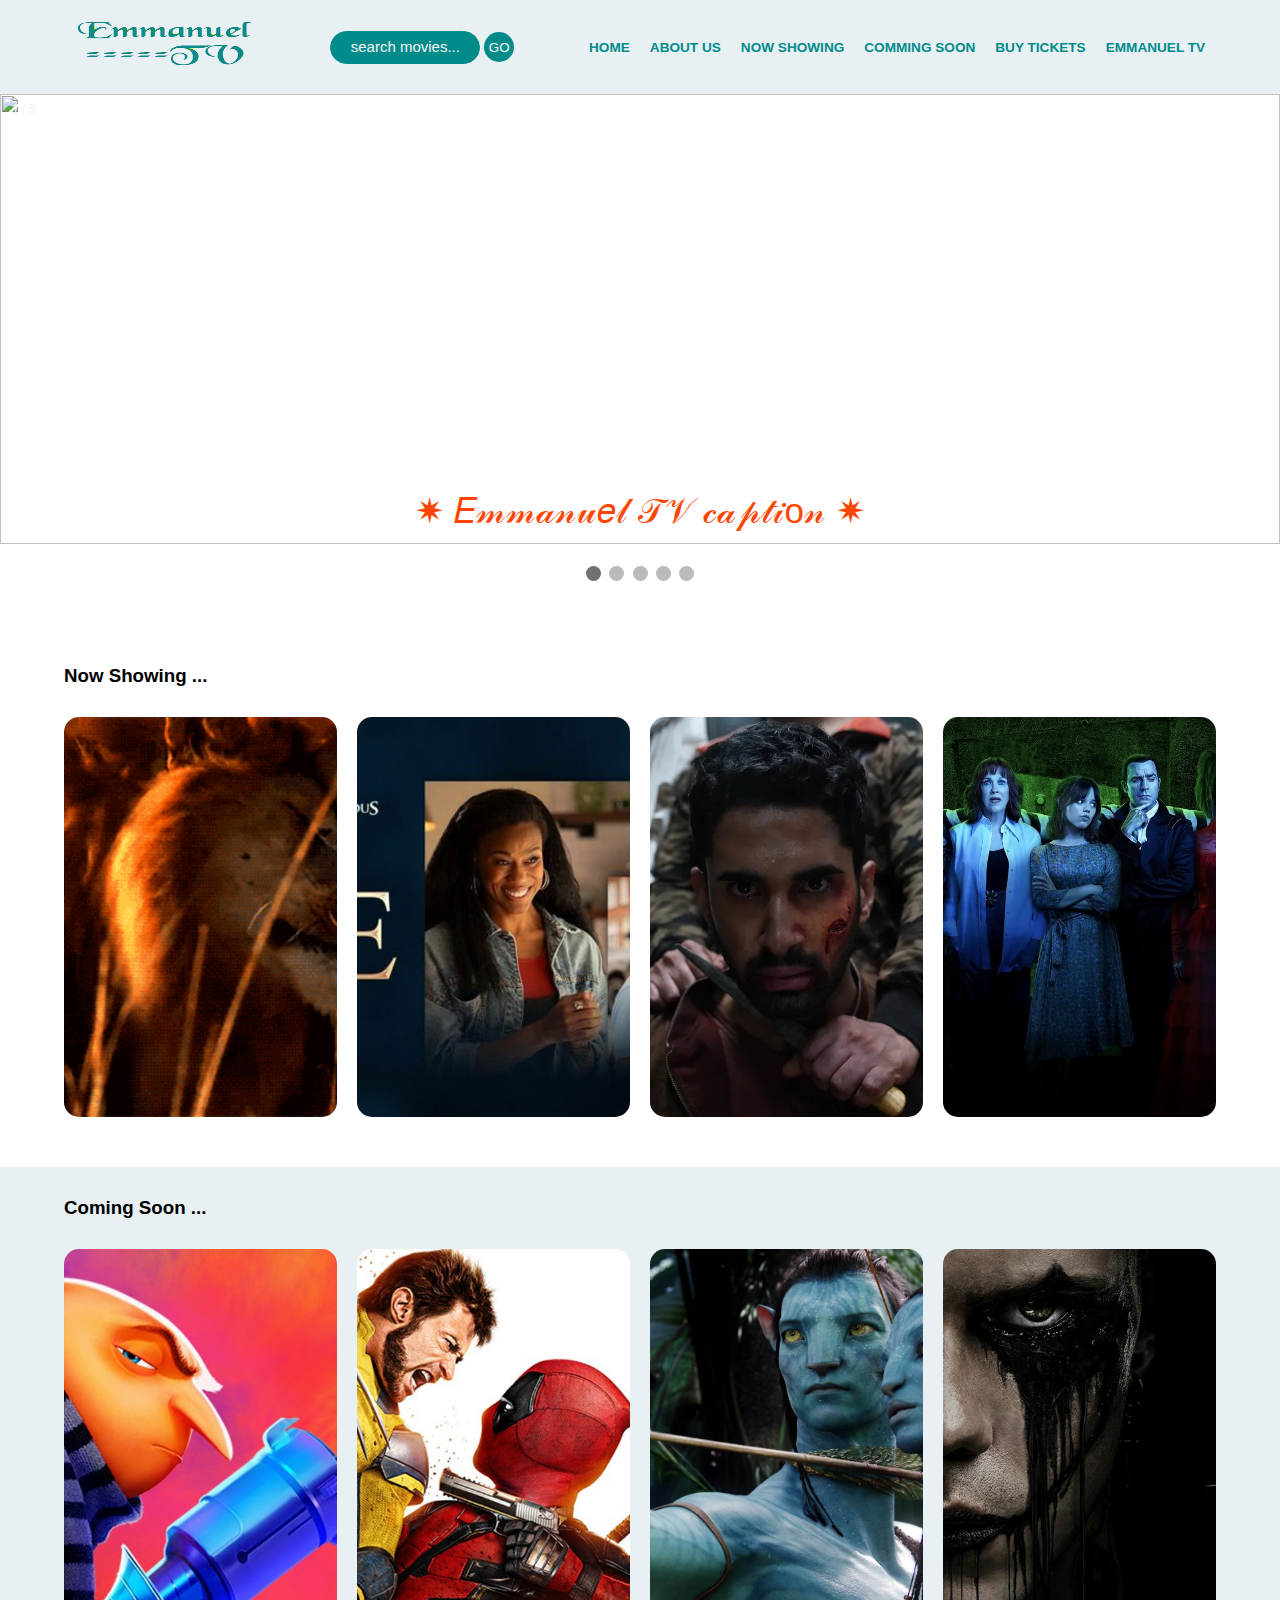
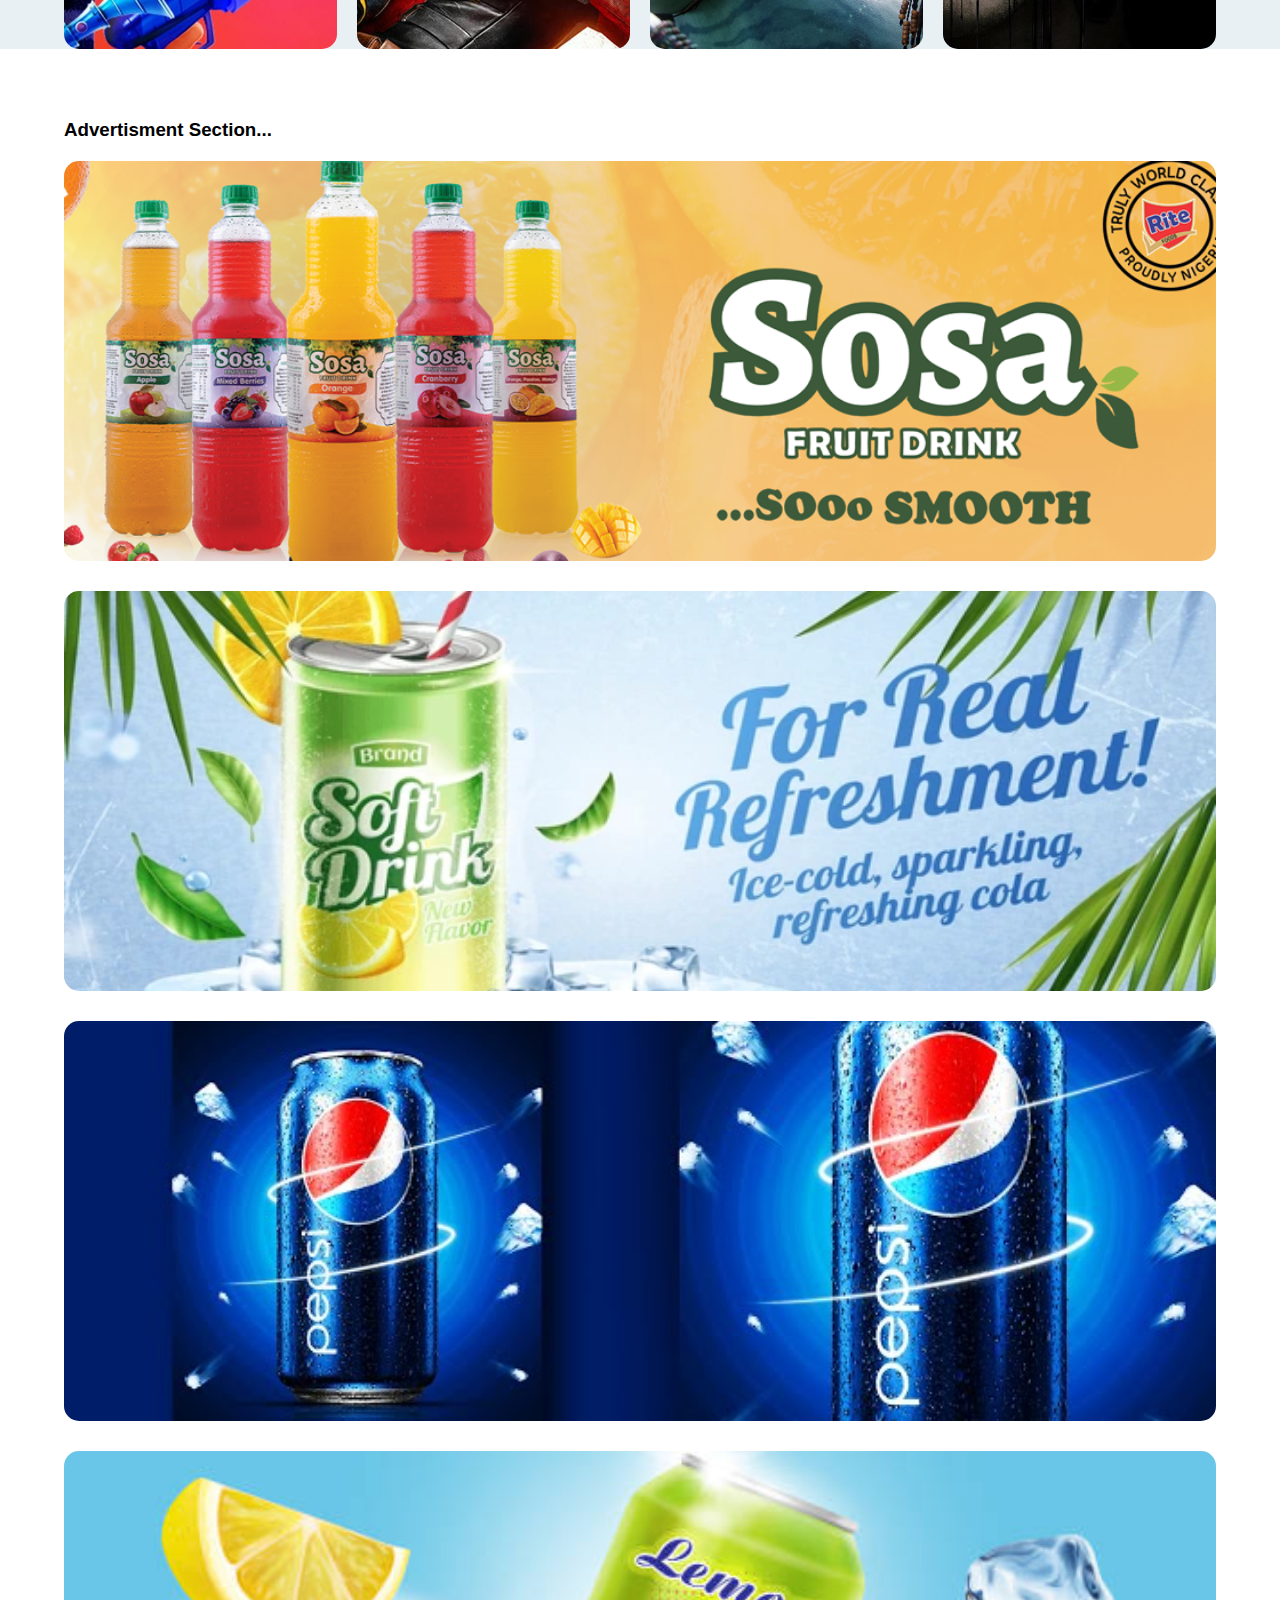
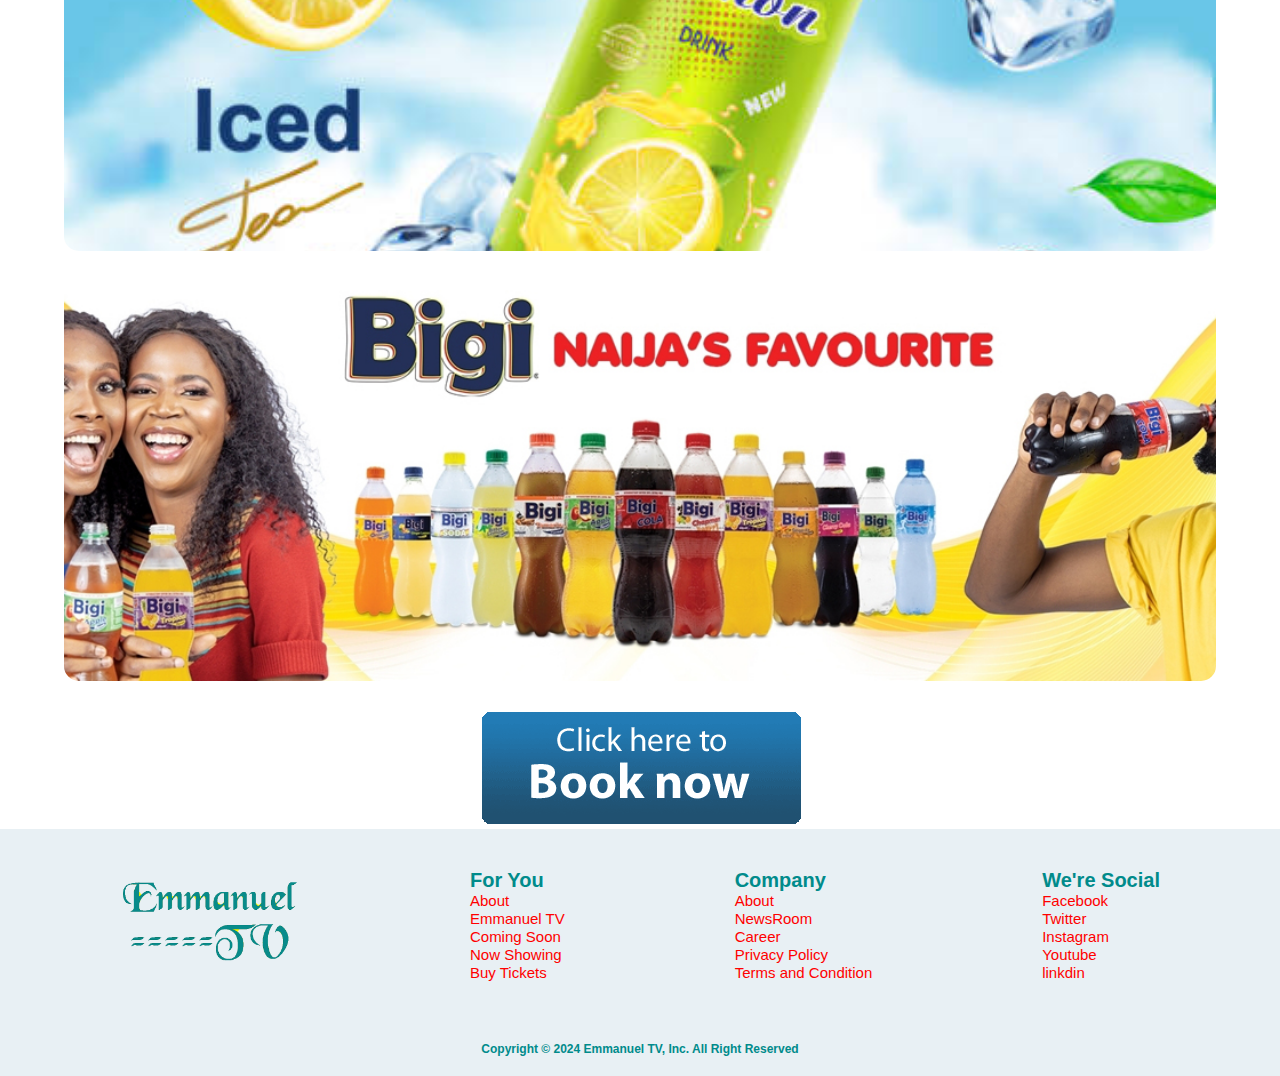
==== index.html @ cf3664d1 "created a Cinema Ticket Booking System" ====
<!DOCTYPE html>
<html lang="en">
<head>
  <meta charset="UTF-8">
  <meta name="viewport" content="width=device-width, initial-scale=1.0">
  <link rel="stylesheet" href="style.css">
  <title>𝘌𝘮𝘮𝘢𝘯𝘶𝘦𝘭 𝘛𝘝</title>
</head>
<body>
  <header>
    <div class="logo_img">
      <a href="index.html"><img src="images/fineLogo.gif" alt=""></a>
    </div>         
    <form id="form1">
      
      <input type="text" id="inputxt" placeholder="search movies...">
      <button id="submitbtn">GO</button>
    </form>
    <nav>
      <ul>
        <li><a href="index.html">HOME</a></li>
        <li><a href="#">ABOUT US</a></li>
        <li><a href="#">NOW SHOWING</a></li>
        <li><a href="#">COMMING SOON</a></li>
        <li><a href="booking.html">BUY TICKETS</a></li>
        <li><a href="#">EMMANUEL TV</a></li>
      </ul>
    </nav>
  </header>  
<div class="slideshow-container">

  <div class="mySlides fade">
    <div class="numbertext">1 / 5</div>
    <img src="Images/bg_img1.jpg" style="width:100%" height="450">
    <div class="text" style="color: orangered; font-size: 35px;">✷ 𝐸𝓂𝓂𝒶𝓃𝓊𝑒𝓁 𝒯𝒱 𝒸𝒶𝓅𝓉𝒾o𝓃 ✷</div>
  </div>
  
  <div class="mySlides fade">
    <div class="numbertext">2 / 5</div>
    <img src="images/bg_img2.jpg" style="width:100%" height="450">
    <div class="text" style="color: white; font-size: 35px;">✷ 𝐸𝓂𝓂𝒶𝓃𝓊𝑒𝓁 𝒯𝒱 𝒸𝒶𝓅𝓉𝒾o𝓃 ✷</div>
  </div>
  
  <div class="mySlides fade">
    <div class="numbertext">3 / 5</div>
    <img src="Images/bg_img3.jpg" style="width:100%" height="450">
    <div class="text" style="color: white; font-size: 35px;">✷ 𝐸𝓂𝓂𝒶𝓃𝓊𝑒𝓁 𝒯𝒱 𝒸𝒶𝓅𝓉𝒾o𝓃 ✷</div>
  </div>

  <div class="mySlides fade">
    <div class="numbertext">4 / 5</div>
    <img src="Images/bg_img7.jpg" style="width:100%" height="450">
    <div class="text" style="color: red; font-size: 35px;">✷ 𝐸𝓂𝓂𝒶𝓃𝓊𝑒𝓁 𝒯𝒱 𝒸𝒶𝓅𝓉𝒾o𝓃 ✷</div>
  </div>

  <div class="mySlides fade">
    <div class="numbertext">5 / 5</div>
    <img src="Images/bg16.gif
    " style="width:100%" height="450">
    <div class="text" style="color: white; font-size: 35px; ">✷ 𝐸𝓂𝓂𝒶𝓃𝓊𝑒𝓁 𝒯𝒱 𝒸𝒶𝓅𝓉𝒾o𝓃 ✷</div>
  </div>

  
  
  </div>
  <br>  
  <div style="text-align:center">
    <span class="dot"></span> 
    <span class="dot"></span> 
    <span class="dot"></span> 
    <span class="dot"></span> 
    <span class="dot"></span>  
  </div>
  <section class="sectionONE">
    <div class="paraentDiv"><h3>Now Showing ...</h3></div>
    <div class="sectionONE_container">
      <div class="div1 backgoundProperties ">
       
      </div>
      <div class="div2 backgoundProperties">
       
      </div>
      <div class="div3 backgoundProperties">
        
      </div>
      <div class="div4 backgoundProperties">
        
      </div>
    </div>
  </section>
  <section class="sectionTWO">
    <div class="paraentDiv"><h3>Coming Soon ...</h3></div>
    <div class="sectionONE_container">
      <div class="div6 backgoundProperties">
        
      </div>
      <div class="div7 backgoundProperties">
        
      </div>
      <div class="div8 backgoundProperties">
        
      </div>
      <div class="div9 backgoundProperties">
        
      </div>
    </div>
  </section>
  <section class="sectionTHREE">
    <div class="paraent"><h3>Advertisment Section...</h3></div>
    <div class="sectionTHREE_container">
      <div class="div10 sameProperty">
      
      </div>
      <div class="div11 sameProperty">
       
      </div>
      <div class="div12 sameProperty">
       
      </div>
      <div class="div13 sameProperty">
       
      </div>
      <div class="div14 sameProperty">
       
      </div>
    </div>
  </section>
  <div class="bookNow">
    <a href="booking.html"><img src="images/bookNow .gif" alt=""></a>
  </div>


<footer>
    <div class="footer_img">
        <a href="index.html">
            <img src="images/fineLogo.gif" alt="logo">
        </a>
    </div>

    <div class="footer_1">
        <p>For You</p>
        <ul>
            <li><a href="">About</a></li>
            <li><a href="">Emmanuel TV</a></li>
            <li><a href="">Coming Soon</a></li>
            <li><a href="">Now Showing</a></li>
            <li><a href="booking.html">Buy Tickets</a></li>
        </ul>
    </div>    
    <div class="footer_1">
        <p>Company</p>
        <ul>
            <li><a href="">About</a></li>
            <li><a href="">NewsRoom</a></li>
            <li><a href="">Career</a></li>
            <li><a href="">Privacy Policy</a></li>
            <li><a href="">Terms and Condition</a></li>
        </ul>
    </div>
    <div class="footer_1">
        <p>We're Social</p>
        <ul>
            <li><a href="">Facebook</a></li>
            <li><a href="">Twitter</a></li>
            <li><a href="">Instagram</a></li>
            <li><a href="">Youtube</a></li>
            <li><a href="">linkdin</a></li>
        </ul>
    </div>
</footer>
<div class="copy">Copyright &copy; 2024 Emmanuel TV, Inc. All Right Reserved</div>
  <script src="js.js"></script>
</body>
</html>
---- style.css ----
*{
  margin: 0;
  padding: 0;
  box-sizing: border-box;
}
body{
  font-family: 'Geneva', Verdana, sans-serif;
}
.logo_img img{
  height: 50px;
  width: 180px;
}
header{
  padding: 20px 0;
  display: flex;
  justify-content: space-evenly;
  align-items: center;
  background-color: #E8F0F4;
}
#inputxt{
  height: 33px;
  width: 150px;
  border-radius: 25px;
  border: 1.5px solid darkcyan;
  outline: none;
  padding-left: 20px;
  background-color: #008B8B;
}
#inputxt:focus{
  width: 350px;
  transition: 2s ease-in-out;
}
#submitbtn{
  height: 30px;
  width: 30px;
  border-radius: 50%;
  background-color: darkcyan;
  border: none;
  color: white;
  cursor: pointer;
}
#submitbtn:hover{
  background-color: green;  
}
::placeholder{
  font-size: 15px;  
}
nav ul{
  display: flex;
  gap: 20px;   
}
nav ul li{
  list-style: none;    
}
nav ul li a{
  color: darkcyan;
  font-weight: bolder;
  font-size: .85rem;
  text-decoration: none; 
}
nav ul li a:hover{
  color: red; 
  cursor: pointer; 

  transition: .3s ease-in-out; 
}


.slideshow-container {
  width: 100%;
  position: relative;
  margin: auto;
}


.text {
  color: #f2f2f2;
  font-size: 15px;
  padding: 8px 12px;
  position: absolute;
  bottom: 8px;
  width: 100%;
  text-align: center;
}


.numbertext {
  color: #f2f2f2;
  font-size: 12px;
  padding: 8px 12px;
  position: absolute;
  top: 0;
}

.dot {
  height: 15px;
  width: 15px;
  margin: 0 2px;
  background-color: #bbb;
  border-radius: 50%;
  display: inline-block;
  transition: background-color 0.6s ease;
}

.active {
  background-color: #717171;
}


.fade {
  animation-name: fade;
  animation-duration: 1.5s;
}

@keyframes fade {
  from {opacity: .4} 
  to {opacity: 1}
}
.sectionONE{
  width: 100%;
  margin: auto;
  padding: 50px 0;
}
.paraentDiv{
  width: 90%;
  margin: auto;
}
.paraent{
  padding-top: 50px;
  width: 100%;
  margin: auto;
}
.sectionTWO{
  width: 100%;
  background-color: #E8F0F4;
}
.sectionONE h3{
  padding: 30px 0px;
}
.sectionTWO h3{
  padding: 30px 0px;
}
.sectionONE_container{
  display: grid;
  grid-template-columns: 1fr 1fr 1fr 1fr;
  gap: 20px;
  width: 90%;
  margin: auto;
}
.backgoundProperties{
  height: 400px;
  width: 100%;
  border-radius: 15px;
  background-position: center;
  background-size: cover;
  background-repeat: no-repeat;

}
.div1{
  background-image: url('images/bg15.gif');  
}
.div2{
  background-image: url('images/bg_img5.jpg');
}
.div3{
  background-image: url('images/bg_img3.jpg');
}
.div4{
  background-image: url('images/bg_img1.jpg');
}
.div6{
  background-image: url('images/bg_img6.jpg'); 
}
.div7{
  background-image: url('images/bg_img10.jpg'); 
}
.div8{
  background-image: url('images/bg_img7.jpg');
}
.div9{
  background-image: url('images/bg_img8.jpg');
}
.sectionTHREE{
  width: 90%;
  margin: auto;
  
}
.sectionTHREE h3{
  padding: 20px 0;
  
}
.sameProperty{
  background-color: black;
  height: 400px;
  width: 100%;
  margin-bottom: 30px;
  border-radius: 15px;
  background-position: center;
  background-size: cover;
  background-repeat: no-repeat;
}

.div10{
  background-image: url('images/adv1.png');
}
.div11{
  background-image: url('images/adv5.png');
}

.div12{
  background-image: url('images/adv2.png');
}
.div13{
  background-image: url('images/adv4.jpg');
}
.div14{
  background-image: url('images/adv3.jpg');
}
.missedsection{
  background-color: #008B8B;
  height: 200px;
  width: 100%;
  display: flex;
  align-items: center;
  justify-content: center;
 
}
.txt p{
  color: white;
  font-size: 40px;
}

.sectionFOUR{
  width: 100%;
  background: linear-gradient(90deg, #2f7ded, #2f7ded, #2f7ded, #2f7ded, #2f7ded, #2f7ded, #00B3FF);


}
.sectionFOUR_content{
  width: 90%;
  margin: 0 auto;
  display: grid;
  gap: 0;
  grid-template-columns: 2fr 1fr;

}

.sectionSIX{
  background-image: url('images/bubble_bg3.webp.crdownload.gif');
  background-position: center;
  background-repeat: no-repeat;
  background-size: cover;
  width: 100%;
}
.sixContent{
  width: 40%;
  margin: auto;
  background-color: white;
  padding: 0 20px;
  border-radius: 20px;  
  background: linear-gradient(90deg, #008b8b9a, #008b8bb7, #008b8b9d);
}

h4 {
padding-top: 15px;
text-align: center;
margin-bottom: 10px;
color: white;
font-size: 1.2rem;
}

.buttonDiv{
width: 100%;
margin: 0 auto;
padding: 0.4px, 50px;

}

.form-group {
position: relative;
width: 100%;
margin: 35px auto 15px auto;
padding: 0.4px, 50px;
}
.form-group label {
  position: absolute;
  top: -15px;
  left: 10px;
  color: white !important;
  background-color: #008b8b42;
  padding: 0 5px;
  border-radius: 2px;
  
  color: black;
  font-weight: bold;
  font-size: 14px;
}
.error {
  position: absolute;
  top: 6px;
  right: 15px;
  color: #e74c3c;
}

.form-group input {
width: 100%;
padding: 7px;
border: 1.2px solid whitesmoke;
outline: none;
border-radius: 3px;
color: whitesmoke;
background-color: transparent;
}
::placeholder{
  color: whitesmoke;
}

.form-group select {
width: 100%;
padding: 7px;
border: 1.2px solid whitesmoke;
outline: none;
border-radius: 3px;
appearance: none;
color: whitesmoke;
background-color: #026264;
}


#button5 {
width: 100%;
margin-bottom: 10px;
padding: 8px;
background: linear-gradient(90deg, #008b8b9a, #008b8bb7, #008b8b9d);
color: white;
border: none;
border-radius: 3px;
cursor: pointer;
font-size: 16px;

}

#button5:hover {
background: radial-gradient(green, #193342);
}

.bookNow{
  display: flex;
  justify-content: center;
  
}

footer{
  padding: 40px 120px;
  display: flex;
  justify-content: space-between;
  align-items: center;
  background-color: #E8F0F4;
  /* height: 300px; */
}
.footer_1 p{
  font-weight: bolder;
  font-size: 20px;
  color: darkcyan;

}
.footer_1 ul li a{
  
  text-decoration: none;
  color: red;
  font-size: 15px;
  

}
.footer_1 ul li{
  list-style-type: none;
}
.footer_1 ul li a:hover{
  color: red;
  background-color: #E8F0F4;
  transition: .2s ease-in-out;
  padding: 3px;
  border-radius: 3px;
}


.copy{
  text-align: center;
  font-size: 12px;
  font-weight: bold;
  padding: 20px;
  color: darkcyan;
  background-color: #E8F0F4;
}
.footer_img img{
  height: 90px;
  width: 180px;
}
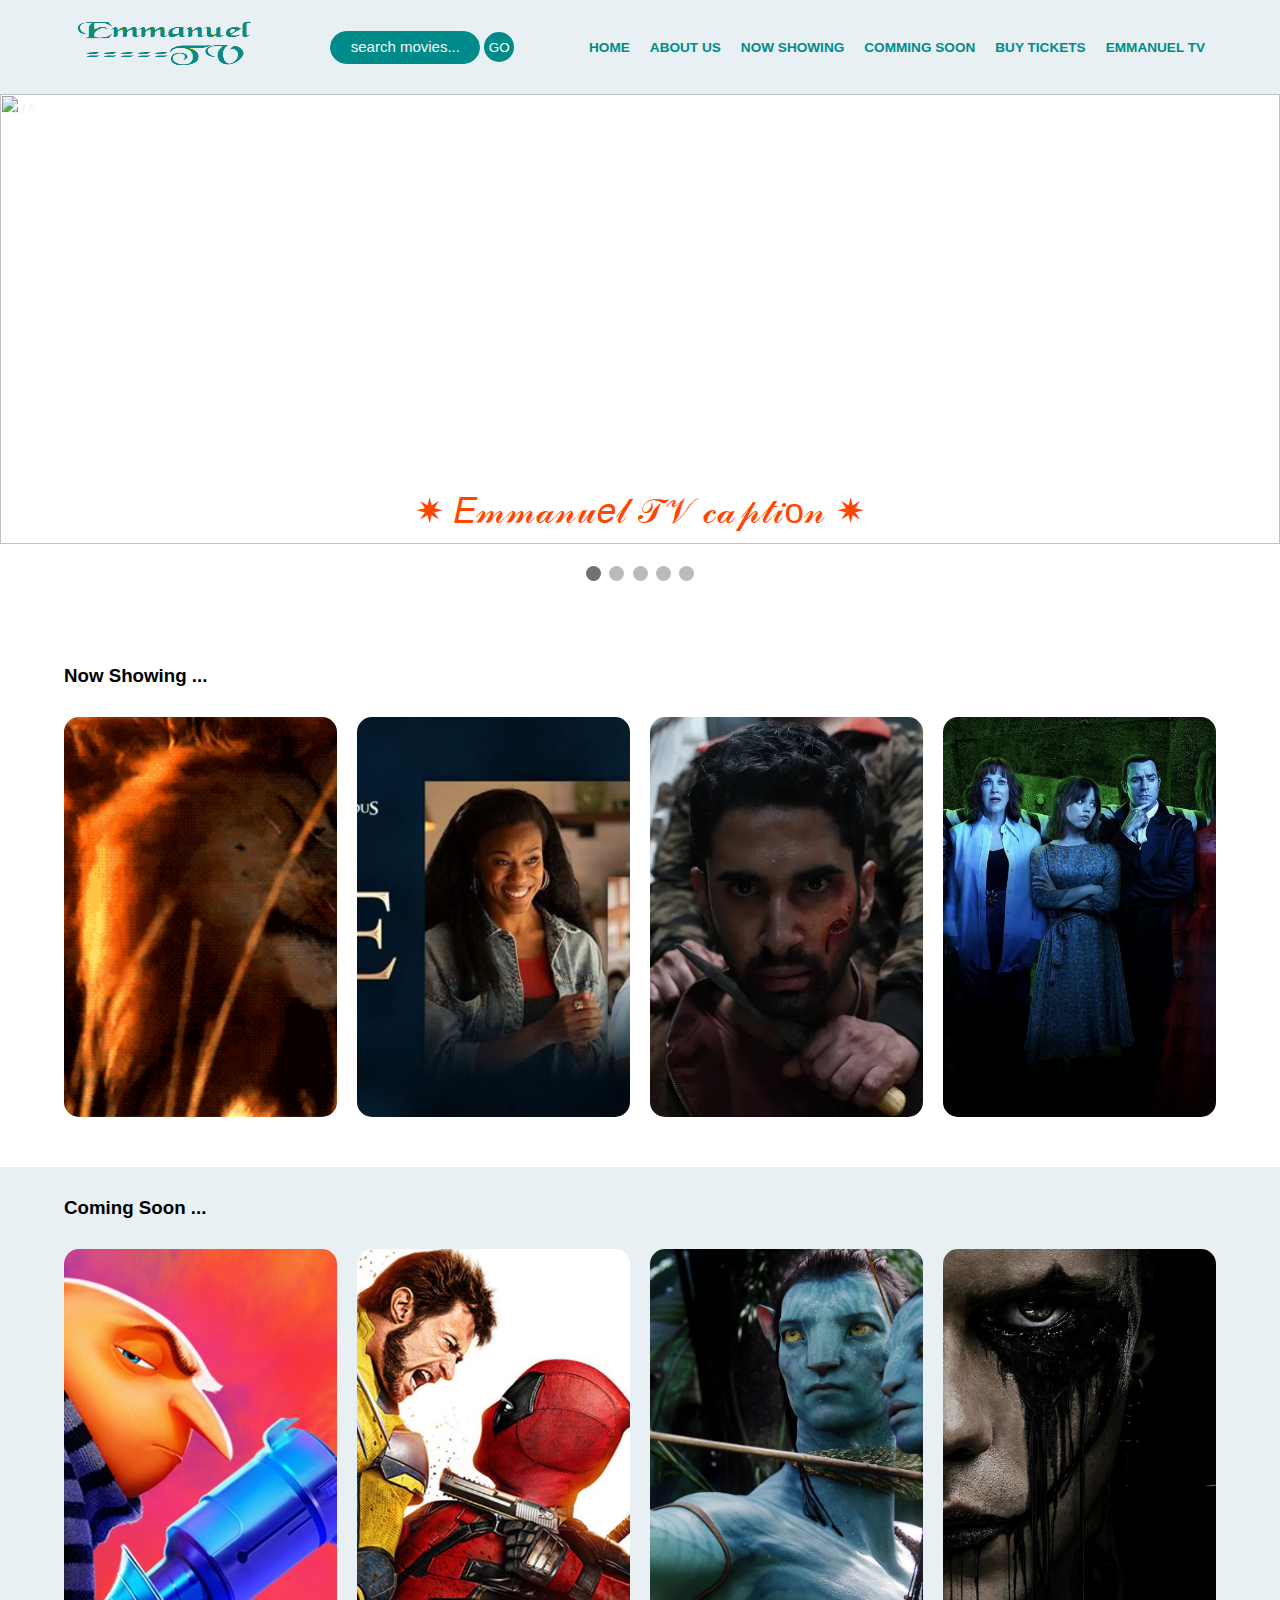
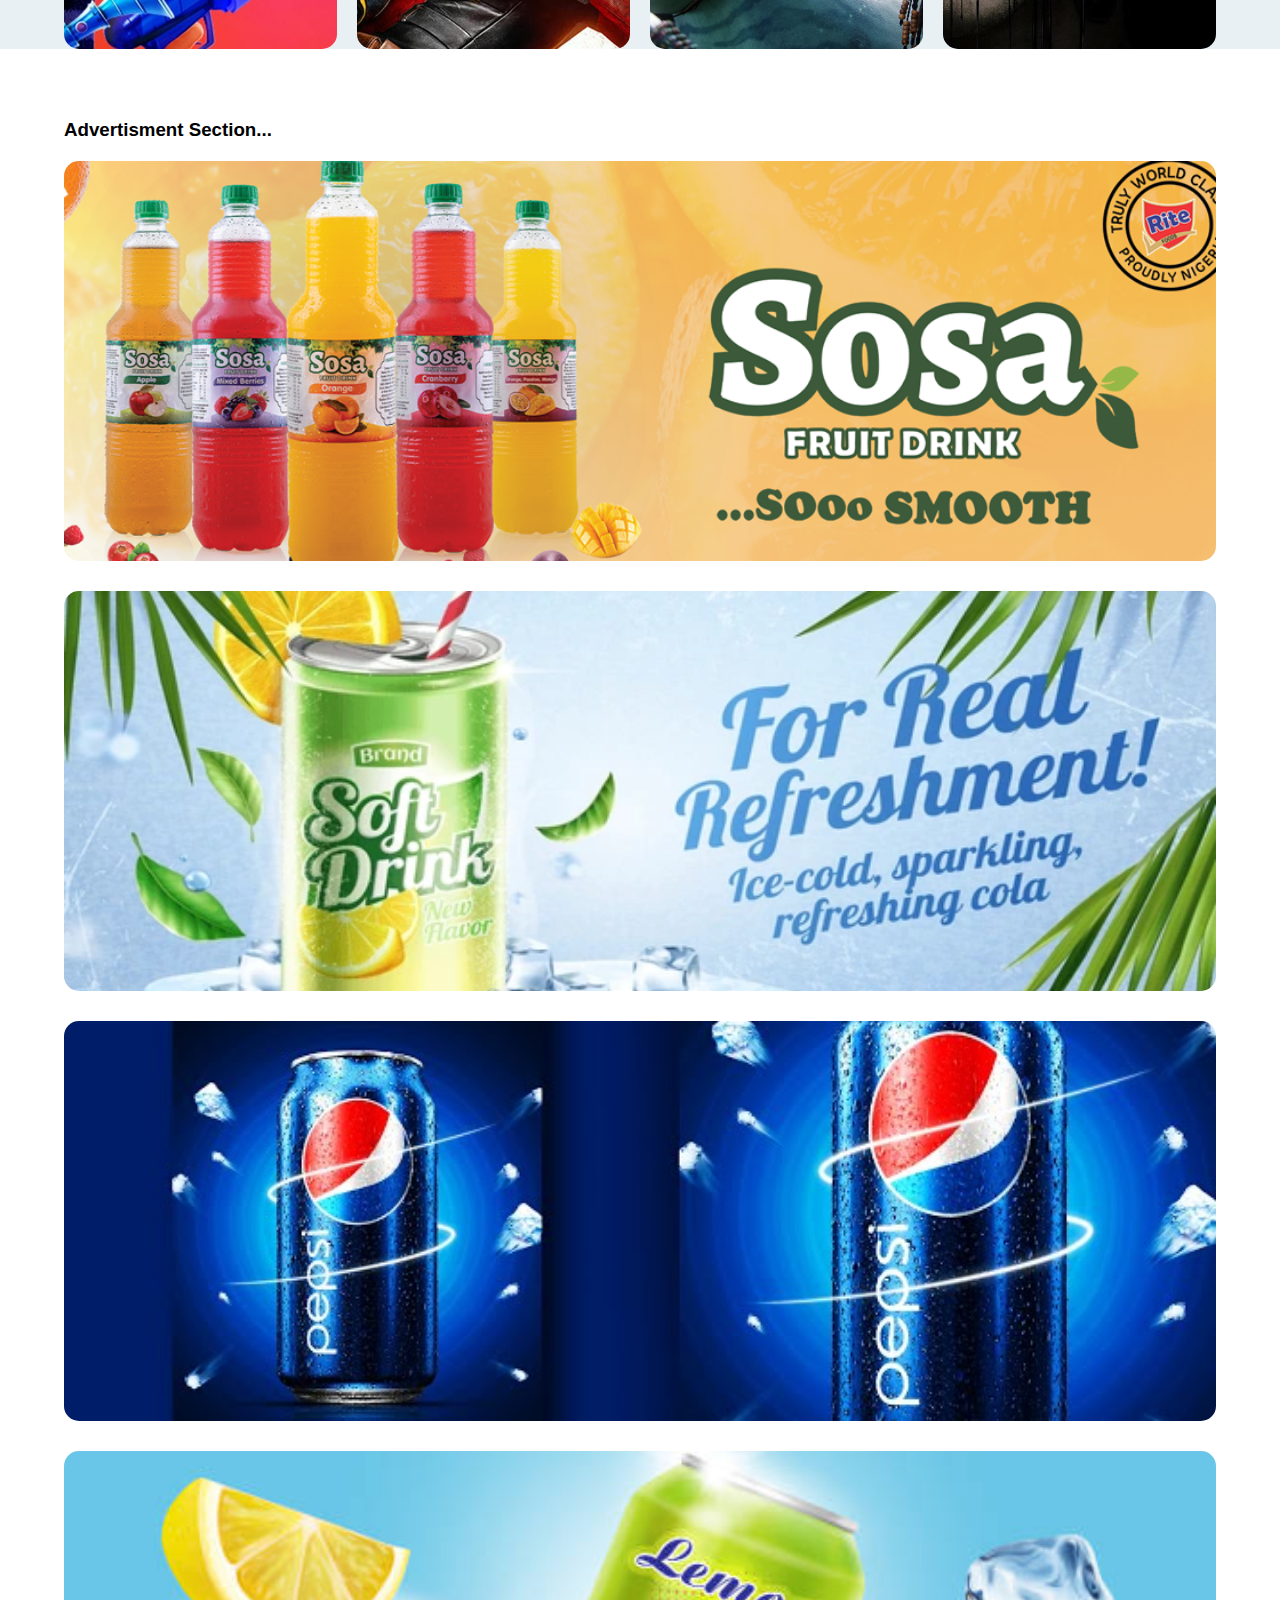
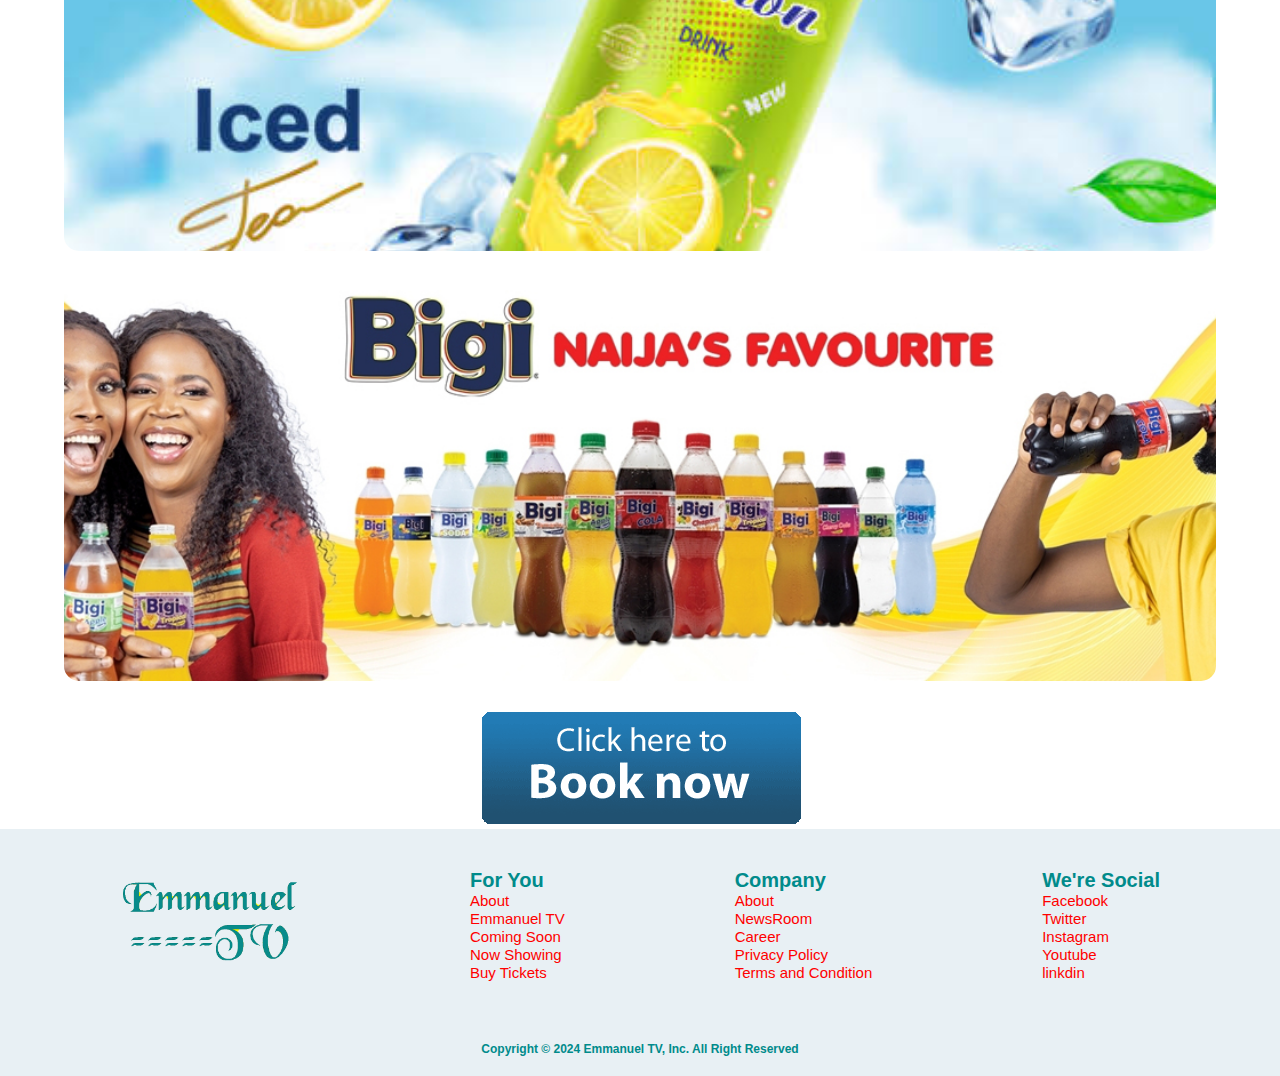
==== commit 2fd0db51: "updated slideshow image" ====
--- a/index.html
+++ b/index.html
@@ -55,8 +55,7 @@
 
   <div class="mySlides fade">
     <div class="numbertext">5 / 5</div>
-    <img src="Images/bg16.gif
-    " style="width:100%" height="450">
+    <img src="Images/bg16.gif" style="width:100%" height="450">
     <div class="text" style="color: white; font-size: 35px; ">✷ 𝐸𝓂𝓂𝒶𝓃𝓊𝑒𝓁 𝒯𝒱 𝒸𝒶𝓅𝓉𝒾o𝓃 ✷</div>
   </div>
 
--- a/style.css
+++ b/style.css
@@ -70,6 +70,10 @@
   width: 100%;
   position: relative;
   margin: auto;
+  background-image: url("https://clipart-library.com/images/8c65boyzi.gif");
+  background-position: center;
+  background-repeat: no-repeat;
+  background-size: cover;
 }
 
 
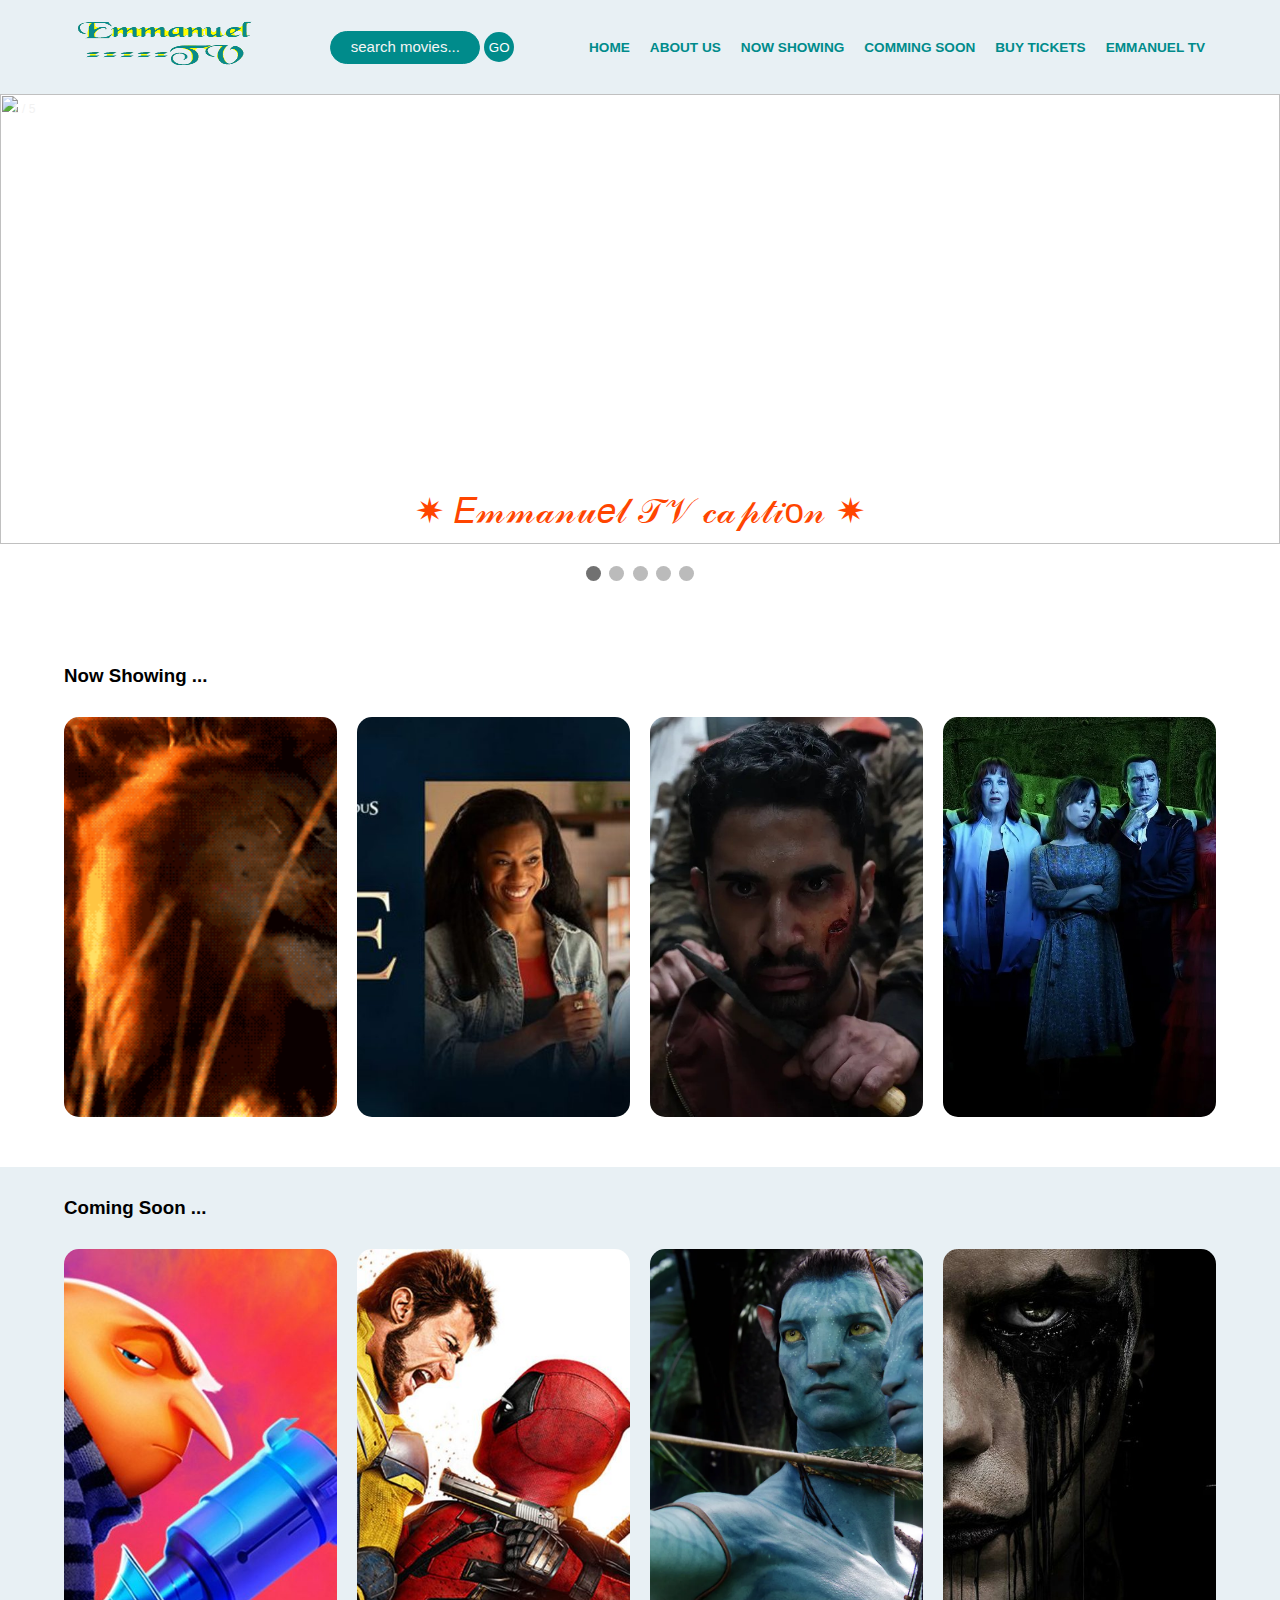
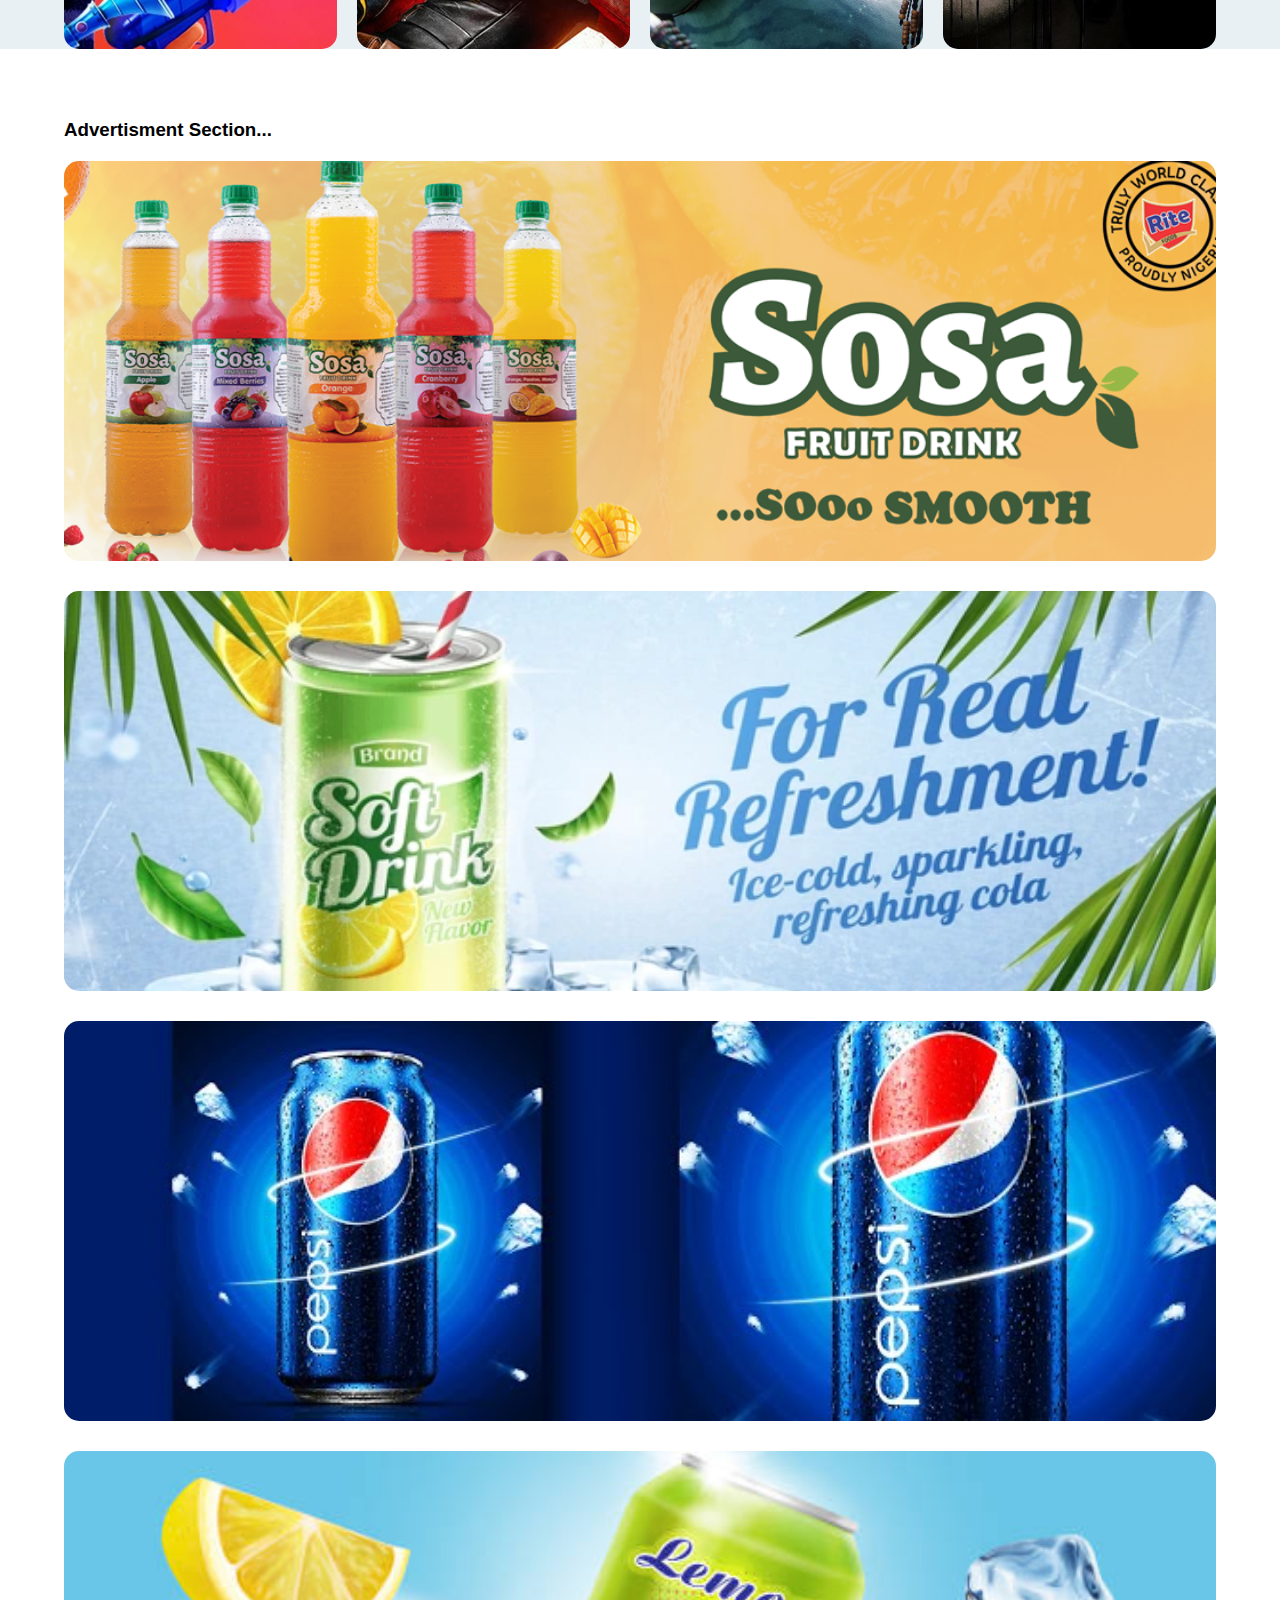
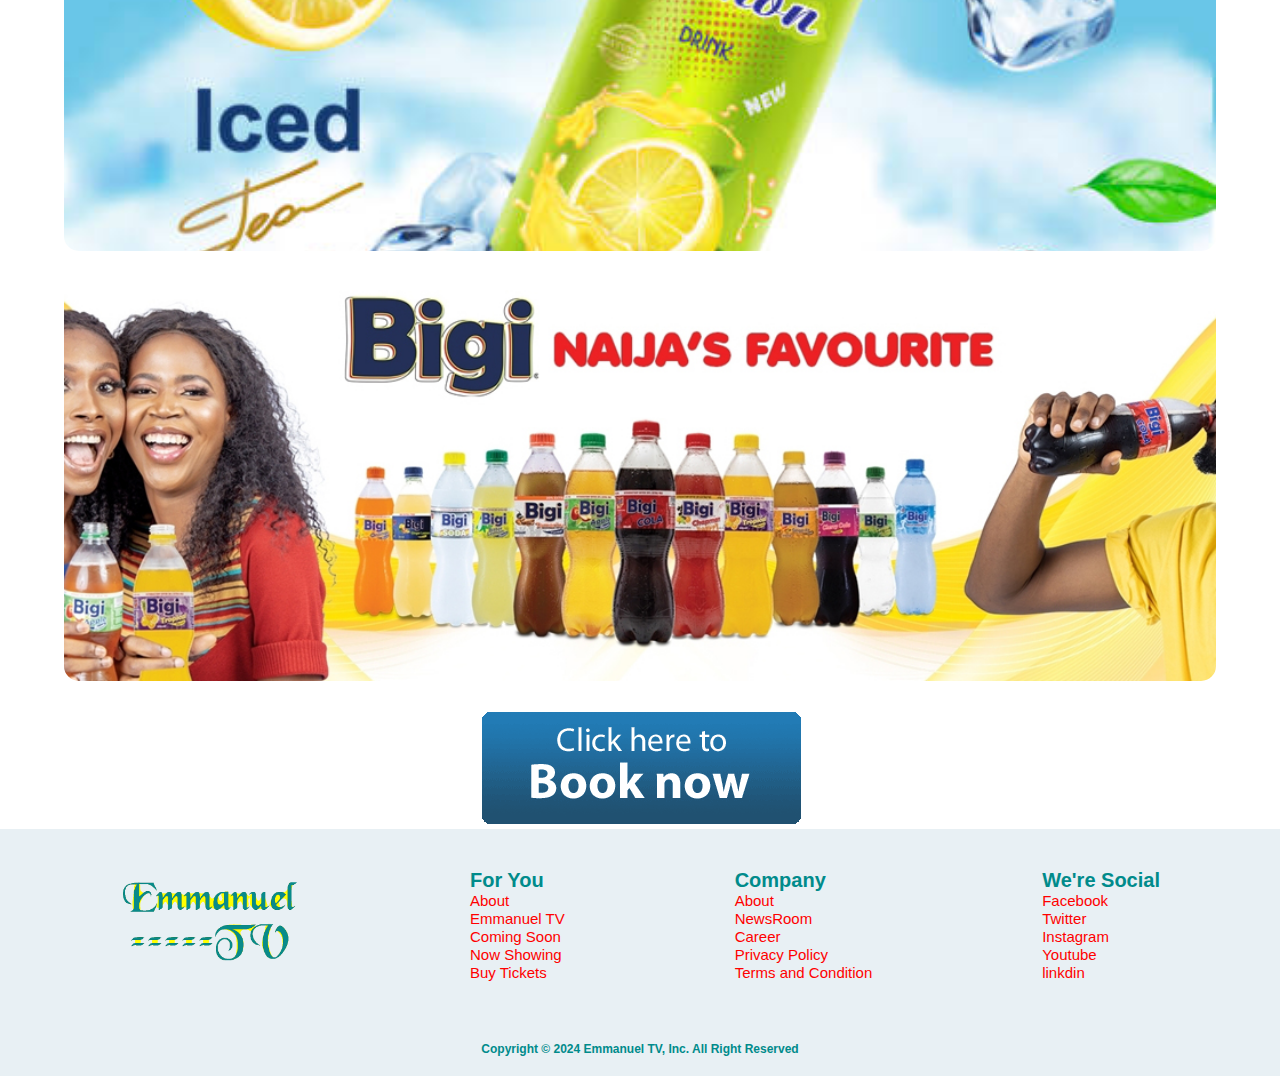
==== commit 690561f0: "replaced slideshow images" ====
--- a/index.html
+++ b/index.html
@@ -31,31 +31,33 @@
 
   <div class="mySlides fade">
     <div class="numbertext">1 / 5</div>
-    <img src="Images/bg_img1.jpg" style="width:100%" height="450">
+    <img src="https://media.gettyimages.com/id/1422030382/photo/our-favorite-movie.jpg?s=612x612&w=0&k=20&c=lHKRH78BxyjVP1pWJOTqC2PPf5g8C4OiP-fO2PCHyxY=" class="sildeIMG">
+    <!-- <img src="Images/bg_img1.jpg" style="width:100%" height="450" class="sildeIMG"> -->
     <div class="text" style="color: orangered; font-size: 35px;">✷ 𝐸𝓂𝓂𝒶𝓃𝓊𝑒𝓁 𝒯𝒱 𝒸𝒶𝓅𝓉𝒾o𝓃 ✷</div>
   </div>
   
   <div class="mySlides fade">
     <div class="numbertext">2 / 5</div>
-    <img src="images/bg_img2.jpg" style="width:100%" height="450">
+    <img src="images/bg_img2.jpg" class="sildeIMG">
     <div class="text" style="color: white; font-size: 35px;">✷ 𝐸𝓂𝓂𝒶𝓃𝓊𝑒𝓁 𝒯𝒱 𝒸𝒶𝓅𝓉𝒾o𝓃 ✷</div>
   </div>
   
   <div class="mySlides fade">
     <div class="numbertext">3 / 5</div>
-    <img src="Images/bg_img3.jpg" style="width:100%" height="450">
+    <img src="https://media.gettyimages.com/id/1857970048/photo/happy-and-young-tourist-couple-kissing-and-enjoying-a-romantic-getaway-in-iconic-streets-of.jpg?s=612x612&w=0&k=20&c=MNDzL5iglZW3nbak_CXDNai70q3Y6-n_SLTA3hJsb3s=" class="sildeIMG">
+    <!-- <img src="Images/bg_img3.jpg" style="width:100%" height="450"> -->
     <div class="text" style="color: white; font-size: 35px;">✷ 𝐸𝓂𝓂𝒶𝓃𝓊𝑒𝓁 𝒯𝒱 𝒸𝒶𝓅𝓉𝒾o𝓃 ✷</div>
   </div>
 
   <div class="mySlides fade">
     <div class="numbertext">4 / 5</div>
-    <img src="Images/bg_img7.jpg" style="width:100%" height="450">
+    <img src="https://media.gettyimages.com/id/1034402382/photo/commuter-with-road-racing-bicycle-and-golden-gate-bridge.jpg?s=612x612&w=0&k=20&c=PDdIOxVdyzRLKQNGMYaex40QwQVXVTEuyA7VDq-Iwn4=" class="sildeIMG">
     <div class="text" style="color: red; font-size: 35px;">✷ 𝐸𝓂𝓂𝒶𝓃𝓊𝑒𝓁 𝒯𝒱 𝒸𝒶𝓅𝓉𝒾o𝓃 ✷</div>
   </div>
 
   <div class="mySlides fade">
     <div class="numbertext">5 / 5</div>
-    <img src="Images/bg16.gif" style="width:100%" height="450">
+    <img src="https://media.gettyimages.com/id/1361590339/photo/selfie-out-of-this-world-astronauts-in-futuristic-suits-taking-photo-and-setting-the-light.jpg?s=612x612&w=0&k=20&c=aEWChzcanX16U-dMHMhHPQTxqatGdZz46n9DjJiWwfA=" class="sildeIMG">
     <div class="text" style="color: white; font-size: 35px; ">✷ 𝐸𝓂𝓂𝒶𝓃𝓊𝑒𝓁 𝒯𝒱 𝒸𝒶𝓅𝓉𝒾o𝓃 ✷</div>
   </div>
 
--- a/style.css
+++ b/style.css
@@ -70,10 +70,14 @@
   width: 100%;
   position: relative;
   margin: auto;
-  background-image: url("https://clipart-library.com/images/8c65boyzi.gif");
+  /* background-image: url("https://clipart-library.com/images/8c65boyzi.gif");
   background-position: center;
   background-repeat: no-repeat;
-  background-size: cover;
+  background-size: cover; */
+}
+.sildeIMG{
+  height: 450px;
+  width: 100%;
 }
 
 
